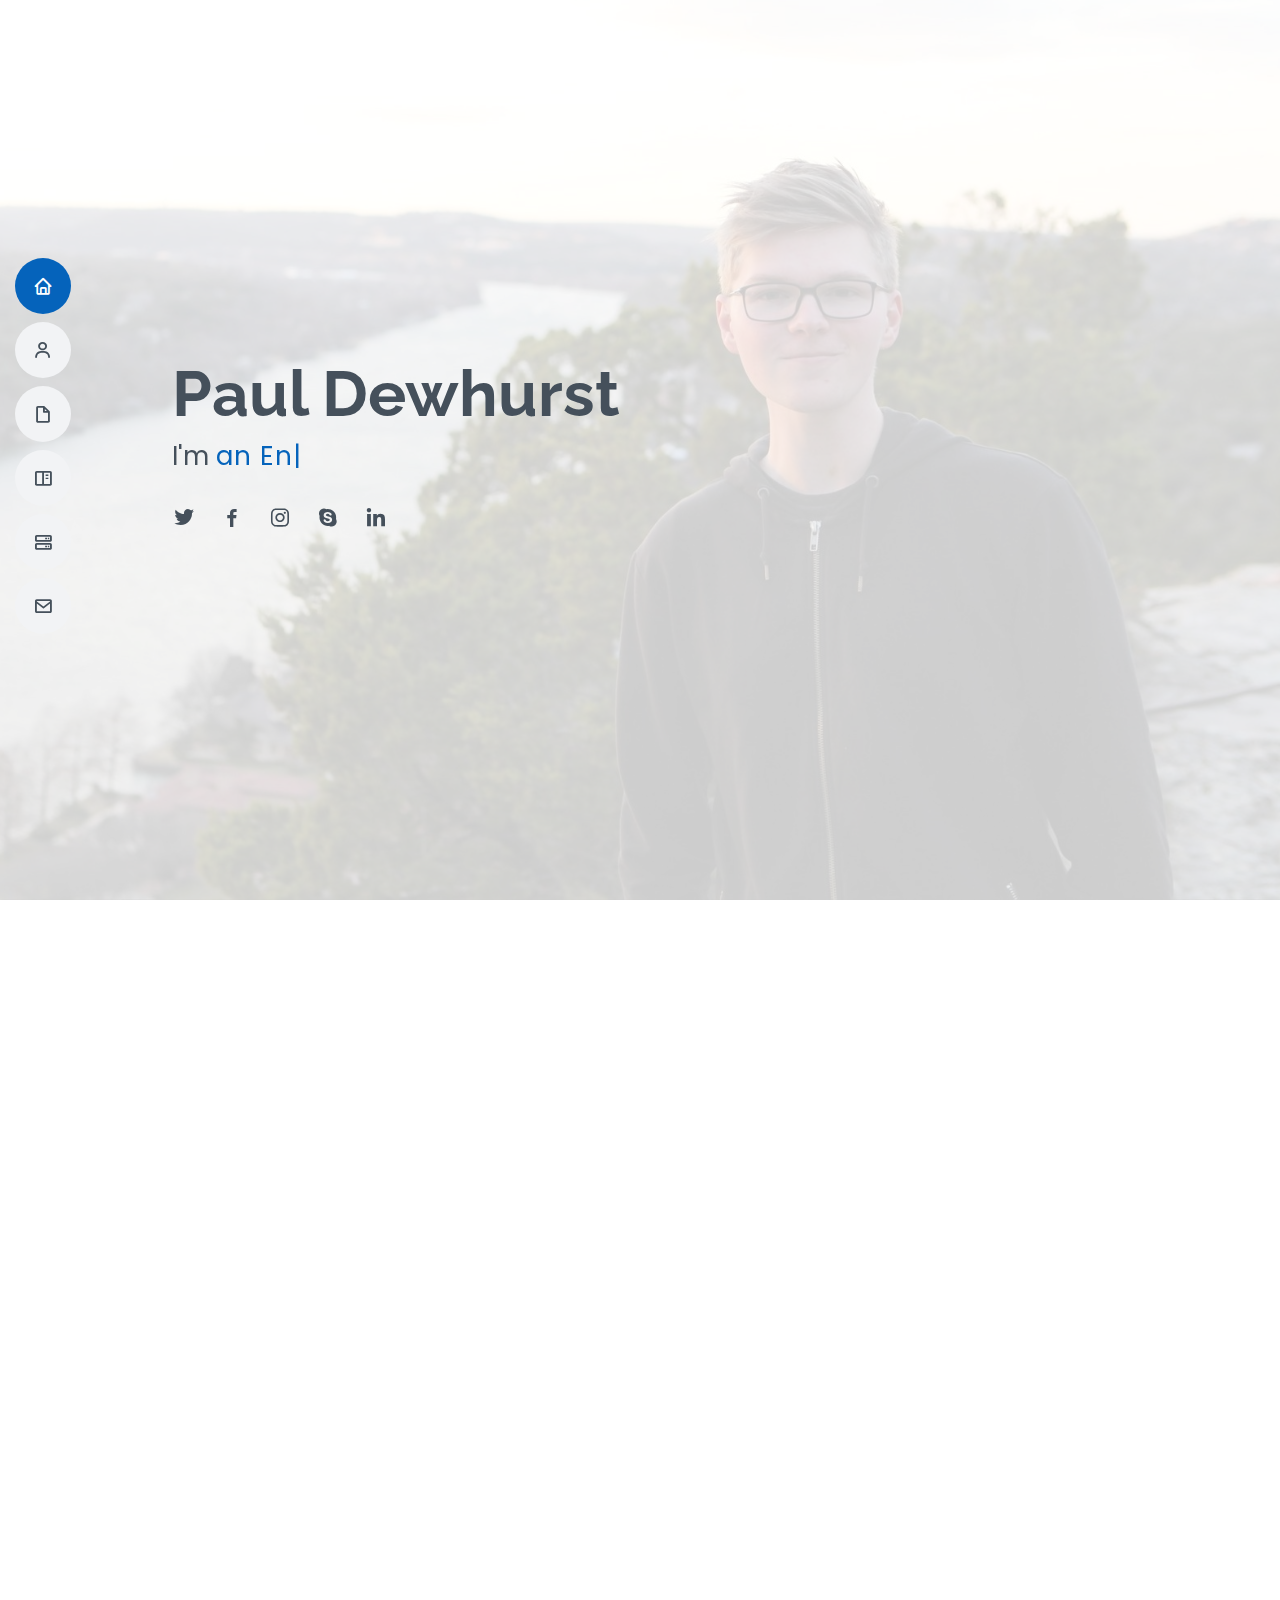
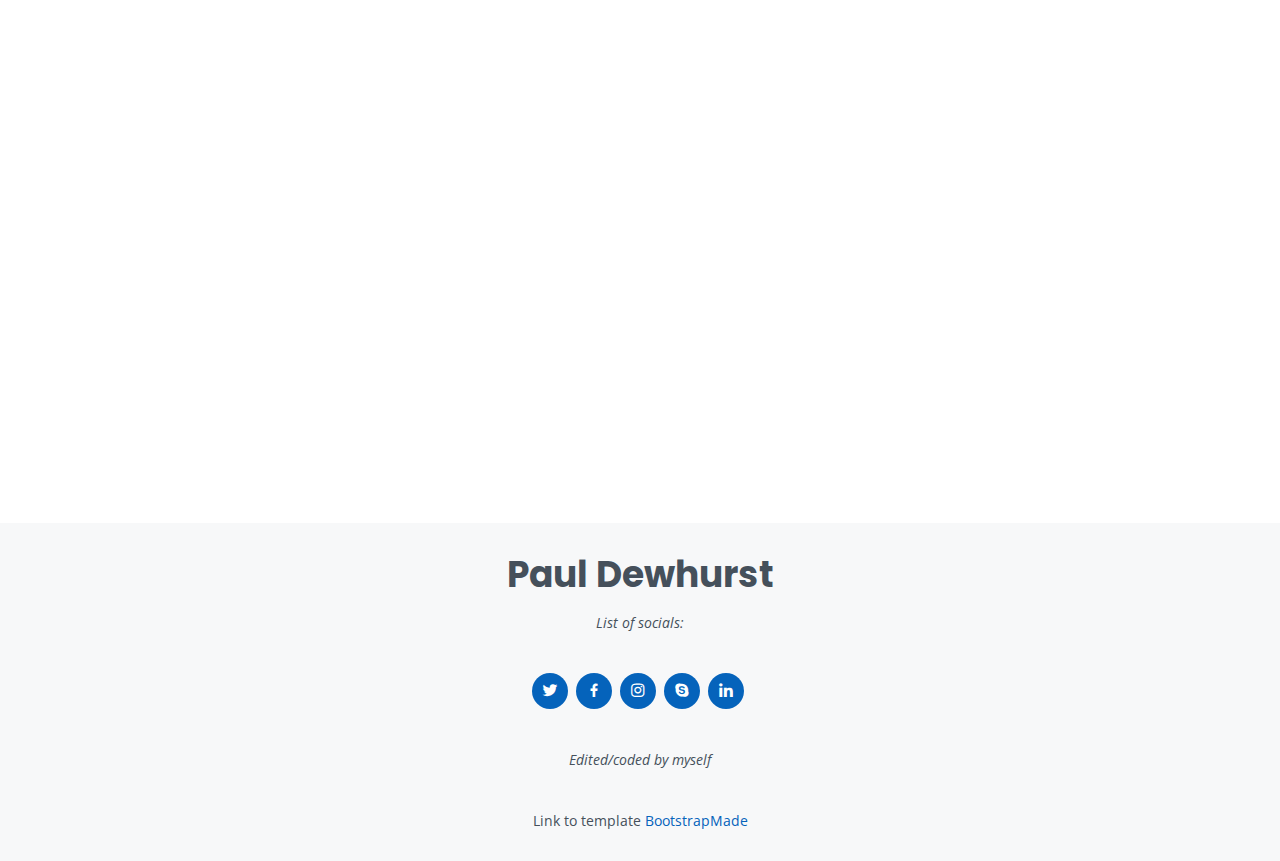
==== index.html @ 1520cfb7 "additional changes (risky)" ====
<!DOCTYPE html>
<html lang="en">

<head>
  <meta charset="utf-8">
  <meta content="width=device-width, initial-scale=1.0" name="viewport">

  <title>Paul Dewhurst Portfolio</title>
  <meta content="" name="description">
  <meta content="" name="keywords">

  <!-- Favicons -->
  <link href="assets/img/favicon.png" rel="icon">
  <link href="assets/img/apple-touch-icon.png" rel="apple-touch-icon">

  <!-- Google Fonts -->
  <link href="https://fonts.googleapis.com/css?family=Open+Sans:300,300i,400,400i,600,600i,700,700i|Raleway:300,300i,400,400i,500,500i,600,600i,700,700i|Poppins:300,300i,400,400i,500,500i,600,600i,700,700i" rel="stylesheet">

  <!-- Vendor CSS Files -->
  <link href="assets/vendor/aos/aos.css" rel="stylesheet">
  <link href="assets/vendor/bootstrap/css/bootstrap.min.css" rel="stylesheet">
  <link href="assets/vendor/bootstrap-icons/bootstrap-icons.css" rel="stylesheet">
  <link href="assets/vendor/boxicons/css/boxicons.min.css" rel="stylesheet">
  <link href="assets/vendor/glightbox/css/glightbox.min.css" rel="stylesheet">
  <link href="assets/vendor/swiper/swiper-bundle.min.css" rel="stylesheet">

  <!-- Template Main CSS File -->
  <link href="assets/css/style.css" rel="stylesheet">

  <!-- =======================================================
  * Template Name: MyResume
  * Template URL: https://bootstrapmade.com/free-html-bootstrap-template-my-resume/
  ======================================================== -->
</head>

<body>

  <!-- ======= Mobile nav toggle button ======= -->
  <!-- <button type="button" class="mobile-nav-toggle d-xl-none"><i class="bi bi-list mobile-nav-toggle"></i></button> -->
  <i class="bi bi-list mobile-nav-toggle d-lg-none"></i>
  <!-- ======= Header ======= -->
  <header id="header" class="d-flex flex-column justify-content-center">

    <nav id="navbar" class="navbar nav-menu">
      <ul>
        <li><a href="#hero" class="nav-link scrollto active"><i class="bx bx-home"></i> <span>Home</span></a></li>
        <li><a href="#about" class="nav-link scrollto"><i class="bx bx-user"></i> <span>About</span></a></li>
        <li><a href="#resume" class="nav-link scrollto"><i class="bx bx-file-blank"></i> <span>Resume</span></a></li>
        <li><a href="#portfolio" class="nav-link scrollto"><i class="bx bx-book-content"></i> <span>Portfolio</span></a></li>
		<li><a href="#testimonials" class="nav-link scrollto"><i class="bx bx-server"></i> <span>Testimonials</span></a></li>
        <li><a href="#contact" class="nav-link scrollto"><i class="bx bx-envelope"></i> <span>Contact</span></a></li>
      </ul>
    </nav><!-- .nav-menu -->

  </header><!-- End Header -->

  <!-- ======= Hero Section ======= -->
  <section id="hero" class="d-flex flex-column justify-content-center">
    <div class="container" data-aos="zoom-in" data-aos-delay="100">
      <h1>Paul Dewhurst</h1>
      <p>I'm <span class="typed" data-typed-items="an Engineer, a Programmer, a Robotics Nerd"></span></p>
      <div class="social-links">
        <a href="#" class="twitter"><i class="bx bxl-twitter"></i></a>
        <a href="#" class="facebook"><i class="bx bxl-facebook"></i></a>
        <a href="#" class="instagram"><i class="bx bxl-instagram"></i></a>
        <a href="#" class="google-plus"><i class="bx bxl-skype"></i></a>
        <a href="https:www.linkedin.com/in/paul-dewhurst-473262224" class="linkedin"><i class="bx bxl-linkedin"></i></a>
      </div>
    </div>
  </section><!-- End Hero -->

  <main id="main">

    <!-- ======= About Section ======= -->
    <section id="about" class="about">
      <div class="container" data-aos="fade-up">

        <div class="section-title">
          <h2>About</h2>
          <p>Currently in my final year of my MEng at The University of Edinburgh. Nominated for studies abroad at The University of Texas and experience gained working in the naval defence industry. Additional projects also done in my spare time. </p>
        </div>

        <div class="row">
          <div class="col-lg-4">
            <img src="assets/img/profile-img.jpg" class="img-fluid" alt="">
          </div>
          <div class="col-lg-8 pt-4 pt-lg-0 content">
            <h3>Mechancial Engineer &amp; Programmer</h3>
            <p class="fst-italic">
              I am continuously looking for new challenges and projects to gain greater expereince in areas of interest.
            </p>
            <div class="row">
              <div class="col-lg-6">
                <ul>
                  <li><i class="bi bi-chevron-right"></i> <strong>Degree:</strong> <span>MEng</span></li>
                  <li><i class="bi bi-chevron-right"></i> <strong>Website:</strong> <span>https://grixsep.github.io/#</span></li>
                  <li><i class="bi bi-chevron-right"></i> <strong>City:</strong> <span>Edinburgh, UK</span></li>
                </ul>
              </div>
              <div class="col-lg-6">
                <ul>
				  <li><i class="bi bi-chevron-right"></i> <strong>Age:</strong> <span>21</span></li>
                  <li><i class="bi bi-chevron-right"></i> <strong>Email:</strong> <span>pdewhurst0@gmail.com</span></li>
                  <li><i class="bi bi-chevron-right"></i> <strong>Research Interests:</strong> <span>Robotics, Machine Learing and Mechanical Design</span></li>
                </ul>
              </div>
            </div>
            <p>
              Eager to learn new skills and develop professionally. 
			  
			  I have a keen interest in robotics and looking to implement projects utilsing machine learning. 
            </p>
          </div>
        </div>

      </div>
    </section><!-- End About Section -->

    <!-- ======= Facts Section ======= -->
    <section id="facts" class="facts">
      <div class="container" data-aos="fade-up">

        <div class="section-title">
          <h2>Facts</h2>
          <p>In my spare time I enjoy doing projects to enhance my skills.</p>
        </div>

        <div class="row">

          <div class="col-lg-3 col-md-6">
            <div class="count-box">
              <i class="bi bi-emoji-smile"></i>
              <span data-purecounter-start="0" data-purecounter-end="2" data-purecounter-duration="1" class="purecounter"></span>
              <p>Completed Projects</p>
            </div>
          </div>

          <div class="col-lg-3 col-md-6 mt-5 mt-md-0">
            <div class="count-box">
              <i class="bi bi-journal-richtext"></i>
              <span data-purecounter-start="0" data-purecounter-end="2" data-purecounter-duration="1" class="purecounter"></span>
              <p>Current Projects</p>
            </div>
          </div>

          <div class="col-lg-3 col-md-6 mt-5 mt-lg-0">
            <div class="count-box">
              <i class="bi bi-headset"></i>
              <span data-purecounter-start="0" data-purecounter-end="100" data-purecounter-duration="1" class="purecounter"></span>
              <p>Connections (+)</p>
            </div>
          </div>

          <div class="col-lg-3 col-md-6 mt-5 mt-lg-0">
            <div class="count-box">
              <i class="bi bi-award"></i>
              <span data-purecounter-start="0" data-purecounter-end="6" data-purecounter-duration="1" class="purecounter"></span>
              <p>Awards</p>
            </div>
          </div>

        </div>

      </div>
    </section><!-- End Facts Section -->

    <!-- ======= Skills Section ======= -->
    <section id="skills" class="skills section-bg">
      <div class="container" data-aos="fade-up">

        <div class="section-title">
          <h2>Skills</h2>
          <p>I am keen to develop my skills further through both my projects and new work experience. Below lists my most used skills:</p>
        </div>

        <div class="row skills-content">

          <div class="col-lg-6">

            <div class="progress">
              <span class="skill">Python <i class="val">100</i></span>
              <div class="progress-bar-wrap">
                <div class="progress-bar" role="progressbar" aria-valuenow="100" aria-valuemin="0" aria-valuemax="100"></div>
              </div>
            </div>

            <div class="progress">
              <span class="skill">Research <i class="val">90</i></span>
              <div class="progress-bar-wrap">
                <div class="progress-bar" role="progressbar" aria-valuenow="90" aria-valuemin="0" aria-valuemax="100"></div>
              </div>
            </div>

            <div class="progress">
              <span class="skill">MatLab <i class="val">90</i></span>
              <div class="progress-bar-wrap">
                <div class="progress-bar" role="progressbar" aria-valuenow="90" aria-valuemin="0" aria-valuemax="100"></div>
              </div>
            </div>

          </div>

          <div class="col-lg-6">

            <div class="progress">
              <span class="skill">CAD <i class="val">100</i></span>
              <div class="progress-bar-wrap">
                <div class="progress-bar" role="progressbar" aria-valuenow="100" aria-valuemin="0" aria-valuemax="100"></div>
              </div>
            </div>

            <div class="progress">
              <span class="skill">Excel <i class="val">80</i></span>
              <div class="progress-bar-wrap">
                <div class="progress-bar" role="progressbar" aria-valuenow="80" aria-valuemin="0" aria-valuemax="100"></div>
              </div>
            </div>

            <div class="progress">
              <span class="skill">Problem Solving <i class="val">100</i></span>
              <div class="progress-bar-wrap">
                <div class="progress-bar" role="progressbar" aria-valuenow="100" aria-valuemin="0" aria-valuemax="100"></div>
              </div>
            </div>

          </div>

        </div>

      </div>
    </section><!-- End Skills Section -->

    <!-- ======= Resume Section ======= -->
    <section id="resume" class="resume">
      <div class="container" data-aos="fade-up">

        <div class="section-title">
          <h2>Resume</h2>
          <p>Magnam dolores commodi suscipit. Necessitatibus eius consequatur ex aliquid fuga eum quidem. Sit sint consectetur velit. Quisquam quos quisquam cupiditate. Et nemo qui impedit suscipit alias ea. Quia fugiat sit in iste officiis commodi quidem hic quas.</p>
        </div>

        <div class="row">
          <div class="col-lg-6">
            <h3 class="resume-title">Summary</h3>
            <div class="resume-item pb-0">
              <h4>Paul Dewhurst</h4>
              <p><em>Innovative and eager to learn engineering student with expereince gained in the Naval Defense industry.</em></p>
              <ul>
                <li>Edinburgh, UK</li>
                <li>pdewhurst0@gmail.com</li>
              </ul>
            </div>

            <h3 class="resume-title">Education</h3>
            <div class="resume-item">
              <h4>Master's of Mechanical Engineering</h4>
              <h5>2019 - 2024</h5>
              <p><em>The University of Edinburgh, UK</em></p>
              <p>An integrated Masters consisting of classes in fluid dynamics and PDEs to ensure a large quantity of mathmatics.</p>
            </div>
			<div class="resume-item">
              <h4>Bachelor's of Mechanical Engineering Courses</h4>
              <h5>2021 - 2022</h5>
              <p><em>The University of Texas at Austin, US</em></p>
              <p>Nominated for an international exchange year and given the Turing Grant</p>
            </div>
          </div>
          <div class="col-lg-6">
            <h3 class="resume-title">Professional Experience</h3>
            <div class="resume-item">
              <h4>Developing Engineer at MacTaggart Scott</h4>
              <h5>2023 (7 months)</h5>
              <p><em>Loanhead, Scotland, UK </em></p>
              <ul>
                <li>Designed Test Information Sheets (TIS) to perform N&amp;V Analysis</li>
                <li>Designing a scanner to perform Non-Destructive Testing (NDT)</li>
                <li>Lead meetings to discuss design decisions with external companies</li>
                <li>Offered an additional months paid work (orginallly 6 months)</li>
              </ul>
            </div>
          </div>
        </div>

      </div>
    </section><!-- End Resume Section -->

    <!-- ======= Portfolio Section ======= -->
    <section id="portfolio" class="portfolio section-bg">
      <div class="container" data-aos="fade-up">

        <div class="section-title">
          <h2>Portfolio</h2>
          <p>This is to show off images of my different projects for example building my 3D printer. NOT UPDATED FROM TEMPLATE YET.</p>
        </div>

        <div class="row">
          <div class="col-lg-12 d-flex justify-content-center" data-aos="fade-up" data-aos-delay="100">
            <ul id="portfolio-flters">
              <li data-filter="*" class="filter-active">All</li>
              <li data-filter=".filter-app">App</li>
              <li data-filter=".filter-card">Card</li>
              <li data-filter=".filter-web">Web</li>
            </ul>
          </div>
        </div>

        <div class="row portfolio-container" data-aos="fade-up" data-aos-delay="200">

          <div class="col-lg-4 col-md-6 portfolio-item filter-app">
            <div class="portfolio-wrap">
              <img src="assets/img/portfolio/portfolio-1.jpg" class="img-fluid" alt="">
              <div class="portfolio-info">
                <h4>App 1</h4>
                <p>App</p>
                <div class="portfolio-links">
                  <a href="assets/img/portfolio/portfolio-1.jpg" data-gallery="portfolioGallery" class="portfolio-lightbox" title="App 1"><i class="bx bx-plus"></i></a>
                  <a href="portfolio-details.html" class="portfolio-details-lightbox" data-glightbox="type: external" title="Portfolio Details"><i class="bx bx-link"></i></a>
                </div>
              </div>
            </div>
          </div>

          <div class="col-lg-4 col-md-6 portfolio-item filter-web">
            <div class="portfolio-wrap">
              <img src="assets/img/portfolio/portfolio-2.jpg" class="img-fluid" alt="">
              <div class="portfolio-info">
                <h4>Web 3</h4>
                <p>Web</p>
                <div class="portfolio-links">
                  <a href="assets/img/portfolio/portfolio-2.jpg" data-gallery="portfolioGallery" class="portfolio-lightbox" title="Web 3"><i class="bx bx-plus"></i></a>
                  <a href="portfolio-details.html" class="portfolio-details-lightbox" data-glightbox="type: external" title="Portfolio Details"><i class="bx bx-link"></i></a>
                </div>
              </div>
            </div>
          </div>

          <div class="col-lg-4 col-md-6 portfolio-item filter-app">
            <div class="portfolio-wrap">
              <img src="assets/img/portfolio/portfolio-3.jpg" class="img-fluid" alt="">
              <div class="portfolio-info">
                <h4>App 2</h4>
                <p>App</p>
                <div class="portfolio-links">
                  <a href="assets/img/portfolio/portfolio-3.jpg" data-gallery="portfolioGallery" class="portfolio-lightbox" title="App 2"><i class="bx bx-plus"></i></a>
                  <a href="portfolio-details.html" class="portfolio-details-lightbox" data-glightbox="type: external" title="Portfolio Details"><i class="bx bx-link"></i></a>
                </div>
              </div>
            </div>
          </div>

          <div class="col-lg-4 col-md-6 portfolio-item filter-card">
            <div class="portfolio-wrap">
              <img src="assets/img/portfolio/portfolio-4.jpg" class="img-fluid" alt="">
              <div class="portfolio-info">
                <h4>Card 2</h4>
                <p>Card</p>
                <div class="portfolio-links">
                  <a href="assets/img/portfolio/portfolio-4.jpg" data-gallery="portfolioGallery" class="portfolio-lightbox" title="Card 2"><i class="bx bx-plus"></i></a>
                  <a href="portfolio-details.html" class="portfolio-details-lightbox" data-glightbox="type: external" title="Portfolio Details"><i class="bx bx-link"></i></a>
                </div>
              </div>
            </div>
          </div>

          <div class="col-lg-4 col-md-6 portfolio-item filter-web">
            <div class="portfolio-wrap">
              <img src="assets/img/portfolio/portfolio-5.jpg" class="img-fluid" alt="">
              <div class="portfolio-info">
                <h4>Web 2</h4>
                <p>Web</p>
                <div class="portfolio-links">
                  <a href="assets/img/portfolio/portfolio-5.jpg" data-gallery="portfolioGallery" class="portfolio-lightbox" title="Web 2"><i class="bx bx-plus"></i></a>
                  <a href="portfolio-details.html" class="portfolio-details-lightbox" data-glightbox="type: external" title="Portfolio Details"><i class="bx bx-link"></i></a>
                </div>
              </div>
            </div>
          </div>

          <div class="col-lg-4 col-md-6 portfolio-item filter-app">
            <div class="portfolio-wrap">
              <img src="assets/img/portfolio/portfolio-6.jpg" class="img-fluid" alt="">
              <div class="portfolio-info">
                <h4>App 3</h4>
                <p>App</p>
                <div class="portfolio-links">
                  <a href="assets/img/portfolio/portfolio-6.jpg" data-gallery="portfolioGallery" class="portfolio-lightbox" title="App 3"><i class="bx bx-plus"></i></a>
                  <a href="portfolio-details.html" class="portfolio-details-lightbox" data-glightbox="type: external" title="Portfolio Details"><i class="bx bx-link"></i></a>
                </div>
              </div>
            </div>
          </div>

          <div class="col-lg-4 col-md-6 portfolio-item filter-card">
            <div class="portfolio-wrap">
              <img src="assets/img/portfolio/portfolio-7.jpg" class="img-fluid" alt="">
              <div class="portfolio-info">
                <h4>Card 1</h4>
                <p>Card</p>
                <div class="portfolio-links">
                  <a href="assets/img/portfolio/portfolio-7.jpg" data-gallery="portfolioGallery" class="portfolio-lightbox" title="Card 1"><i class="bx bx-plus"></i></a>
                  <a href="portfolio-details.html" class="portfolio-details-lightbox" data-glightbox="type: external" title="Portfolio Details"><i class="bx bx-link"></i></a>
                </div>
              </div>
            </div>
          </div>

          <div class="col-lg-4 col-md-6 portfolio-item filter-card">
            <div class="portfolio-wrap">
              <img src="assets/img/portfolio/portfolio-8.jpg" class="img-fluid" alt="">
              <div class="portfolio-info">
                <h4>Card 3</h4>
                <p>Card</p>
                <div class="portfolio-links">
                  <a href="assets/img/portfolio/portfolio-8.jpg" data-gallery="portfolioGallery" class="portfolio-lightbox" title="Card 3"><i class="bx bx-plus"></i></a>
                  <a href="portfolio-details.html" class="portfolio-details-lightbox" data-glightbox="type: external" title="Portfolio Details"><i class="bx bx-link"></i></a>
                </div>
              </div>
            </div>
          </div>

          <div class="col-lg-4 col-md-6 portfolio-item filter-web">
            <div class="portfolio-wrap">
              <img src="assets/img/portfolio/portfolio-9.jpg" class="img-fluid" alt="">
              <div class="portfolio-info">
                <h4>Web 3</h4>
                <p>Web</p>
                <div class="portfolio-links">
                  <a href="assets/img/portfolio/portfolio-9.jpg" data-gallery="portfolioGallery" class="portfolio-lightbox" title="Web 3"><i class="bx bx-plus"></i></a>
                  <a href="portfolio-details.html" class="portfolio-details-lightbox" data-glightbox="type: external" title="Portfolio Details"><i class="bx bx-link"></i></a>
                </div>
              </div>
            </div>
          </div>

        </div>

      </div>
    </section><!-- End Portfolio Section -->

    

    <!-- ======= Testimonials Section ======= -->
    <section id="testimonials" class="testimonials section-bg">
      <div class="container" data-aos="fade-up">

<!-- delete this
        <div class="section-title">
          <h2>Testimonials</h2>
        </div>

        <div class="testimonials-slider swiper" data-aos="fade-up" data-aos-delay="100">
          <div class="swiper-wrapper">

            <div class="swiper-slide">
              <div class="testimonial-item">
                <img src="assets/img/testimonials/testimonials-1.jpg" class="testimonial-img" alt="">
                <h3>Saul Goodman</h3>
                <h4>Ceo &amp; Founder</h4>
                <p>
                  <i class="bx bxs-quote-alt-left quote-icon-left"></i>
                  Proin iaculis purus consequat sem cure digni ssim donec porttitora entum suscipit rhoncus. Accusantium quam, ultricies eget id, aliquam eget nibh et. Maecen aliquam, risus at semper.
                  <i class="bx bxs-quote-alt-right quote-icon-right"></i>
                </p>
              </div>
            </div><!-- End testimonial item -->
<!-- delete this
            <div class="swiper-slide">
              <div class="testimonial-item">
                <img src="assets/img/testimonials/testimonials-2.jpg" class="testimonial-img" alt="">
                <h3>Sara Wilsson</h3>
                <h4>Designer</h4>
                <p>
                  <i class="bx bxs-quote-alt-left quote-icon-left"></i>
                  Export tempor illum tamen malis malis eram quae irure esse labore quem cillum quid cillum eram malis quorum velit fore eram velit sunt aliqua noster fugiat irure amet legam anim culpa.
                  <i class="bx bxs-quote-alt-right quote-icon-right"></i>
                </p>
              </div>
            </div><!-- End testimonial item -->
<!-- delete this
            <div class="swiper-slide">
              <div class="testimonial-item">
                <img src="assets/img/testimonials/testimonials-3.jpg" class="testimonial-img" alt="">
                <h3>Jena Karlis</h3>
                <h4>Store Owner</h4>
                <p>
                  <i class="bx bxs-quote-alt-left quote-icon-left"></i>
                  Enim nisi quem export duis labore cillum quae magna enim sint quorum nulla quem veniam duis minim tempor labore quem eram duis noster aute amet eram fore quis sint minim.
                  <i class="bx bxs-quote-alt-right quote-icon-right"></i>
                </p>
              </div>
            </div><!-- End testimonial item -->
<!-- delete this
            <div class="swiper-slide">
              <div class="testimonial-item">
                <img src="assets/img/testimonials/testimonials-4.jpg" class="testimonial-img" alt="">
                <h3>Matt Brandon</h3>
                <h4>Freelancer</h4>
                <p>
                  <i class="bx bxs-quote-alt-left quote-icon-left"></i>
                  Fugiat enim eram quae cillum dolore dolor amet nulla culpa multos export minim fugiat minim velit minim dolor enim duis veniam ipsum anim magna sunt elit fore quem dolore labore illum veniam.
                  <i class="bx bxs-quote-alt-right quote-icon-right"></i>
                </p>
              </div>
            </div><!-- End testimonial item -->
<!-- delete this
            <div class="swiper-slide">
              <div class="testimonial-item">
                <img src="assets/img/testimonials/testimonials-5.jpg" class="testimonial-img" alt="">
                <h3>John Larson</h3>
                <h4>Entrepreneur</h4>
                <p>
                  <i class="bx bxs-quote-alt-left quote-icon-left"></i>
                  Quis quorum aliqua sint quem legam fore sunt eram irure aliqua veniam tempor noster veniam enim culpa labore duis sunt culpa nulla illum cillum fugiat legam esse veniam culpa fore nisi cillum quid.
                  <i class="bx bxs-quote-alt-right quote-icon-right"></i>
                </p>
              </div>
            </div><!-- End testimonial item -->

          </div>
          <div class="swiper-pagination"></div>
        </div>

      </div>
    </section><!-- End Testimonials Section -->
	
	</main>
		<!-- new section end added by me-->
	
	<!-- contact-container added by me-->
<div id="contact-container">
    <!-- ======= Contact Section ======= -->
    <section id="contact" class="contact">
      <div class="container" data-aos="fade-up">

        <div class="section-title">
          <h2>Contact</h2>
        </div>
		
		<div class="info">
			<div class="email">
                <i class="bi bi-envelope"></i>
                <h4>Email:</h4>
                <p>pdewhurst0@gmail.com</p>
				<p>
				</p>
            </div>
			  <div>
				<p>
				</p>
              </div>
            <div class="address">
                <i class="bi bi-geo-alt"></i>
                <h4>Location:</h4>
                <p>Edinburgh, UK</p>
            </div>
		</div>
		
<!--
        <div class="row mt-1">

          <div class="col-lg-4">
            <div class="info">
              <div class="address">
                <i class="bi bi-geo-alt"></i>
                <h4>Location:</h4>
                <p>Edinburgh, UK</p>
              </div>

              <div class="email">
                <i class="bi bi-envelope"></i>
                <h4>Email:</h4>
                <p>pdewhurst0@gmail.com</p>
              </div>
            </div>

          </div>

          <div class="col-lg-8 mt-5 mt-lg-0">

            <form action="forms/contact.php" method="post" role="form" class="php-email-form">
              <div class="row">
                <div class="col-md-6 form-group">
                  <input type="text" name="name" class="form-control" id="name" placeholder="Your Name" required>
                </div>
                <div class="col-md-6 form-group mt-3 mt-md-0">
                  <input type="email" class="form-control" name="email" id="email" placeholder="Your Email" required>
                </div>
              </div>
              <div class="form-group mt-3">
                <input type="text" class="form-control" name="subject" id="subject" placeholder="Subject" required>
              </div>
              <div class="form-group mt-3">
                <textarea class="form-control" name="message" rows="5" placeholder="Message" required></textarea>
              </div>
              <div class="my-3">
                <div class="loading">Loading</div>
                <div class="error-message"></div>
                <div class="sent-message">Your message has been sent. Thank you!</div>
              </div>
              <div class="text-center"><button type="submit">Send Message</button></div>
            </form>

          </div>

        </div>
-->
      </div>
	  
    </section><!-- End Contact Section -->
</div>

<!-- Orginal section end
  </main><!-- End #main -->

  <!-- ======= Footer ======= -->
  <footer id="footer">
    <div class="container">
      <h3>Paul Dewhurst</h3>
      <p>List of socials:</p>
      <div class="social-links">
        <a href="#" class="twitter"><i class="bx bxl-twitter"></i></a>
        <a href="#" class="facebook"><i class="bx bxl-facebook"></i></a>
        <a href="#" class="instagram"><i class="bx bxl-instagram"></i></a>
        <a href="#" class="google-plus"><i class="bx bxl-skype"></i></a>
        <a href="https:www.linkedin.com/in/paul-dewhurst-473262224" class="linkedin"><i class="bx bxl-linkedin"></i></a>
      </div>
        <!-- All the links in the footer should remain intact. -->
        <!-- You can delete the links only if you purchased the pro version. -->
        <!-- Licensing information: [license-url] -->
        <!-- Purchase the pro version with working PHP/AJAX contact form: https://bootstrapmade.com/free-html-bootstrap-template-my-resume/ -->
		<p>Edited/coded by myself</p>
        Link to template <a href="https://bootstrapmade.com/">BootstrapMade</a>
      </div>
    </div>
  </footer><!-- End Footer -->

  <div id="preloader"></div>
  <a href="#" class="back-to-top d-flex align-items-center justify-content-center"><i class="bi bi-arrow-up-short"></i></a>

  <!-- Vendor JS Files -->
  <script src="assets/vendor/purecounter/purecounter_vanilla.js"></script>
  <script src="assets/vendor/aos/aos.js"></script>
  <script src="assets/vendor/bootstrap/js/bootstrap.bundle.min.js"></script>
  <script src="assets/vendor/glightbox/js/glightbox.min.js"></script>
  <script src="assets/vendor/isotope-layout/isotope.pkgd.min.js"></script>
  <script src="assets/vendor/swiper/swiper-bundle.min.js"></script>
  <script src="assets/vendor/typed.js/typed.umd.js"></script>
  <script src="assets/vendor/waypoints/noframework.waypoints.js"></script>
  <script src="assets/vendor/php-email-form/validate.js"></script>

  <!-- Template Main JS File -->
  <script src="assets/js/main.js"></script>

</body>

</html>
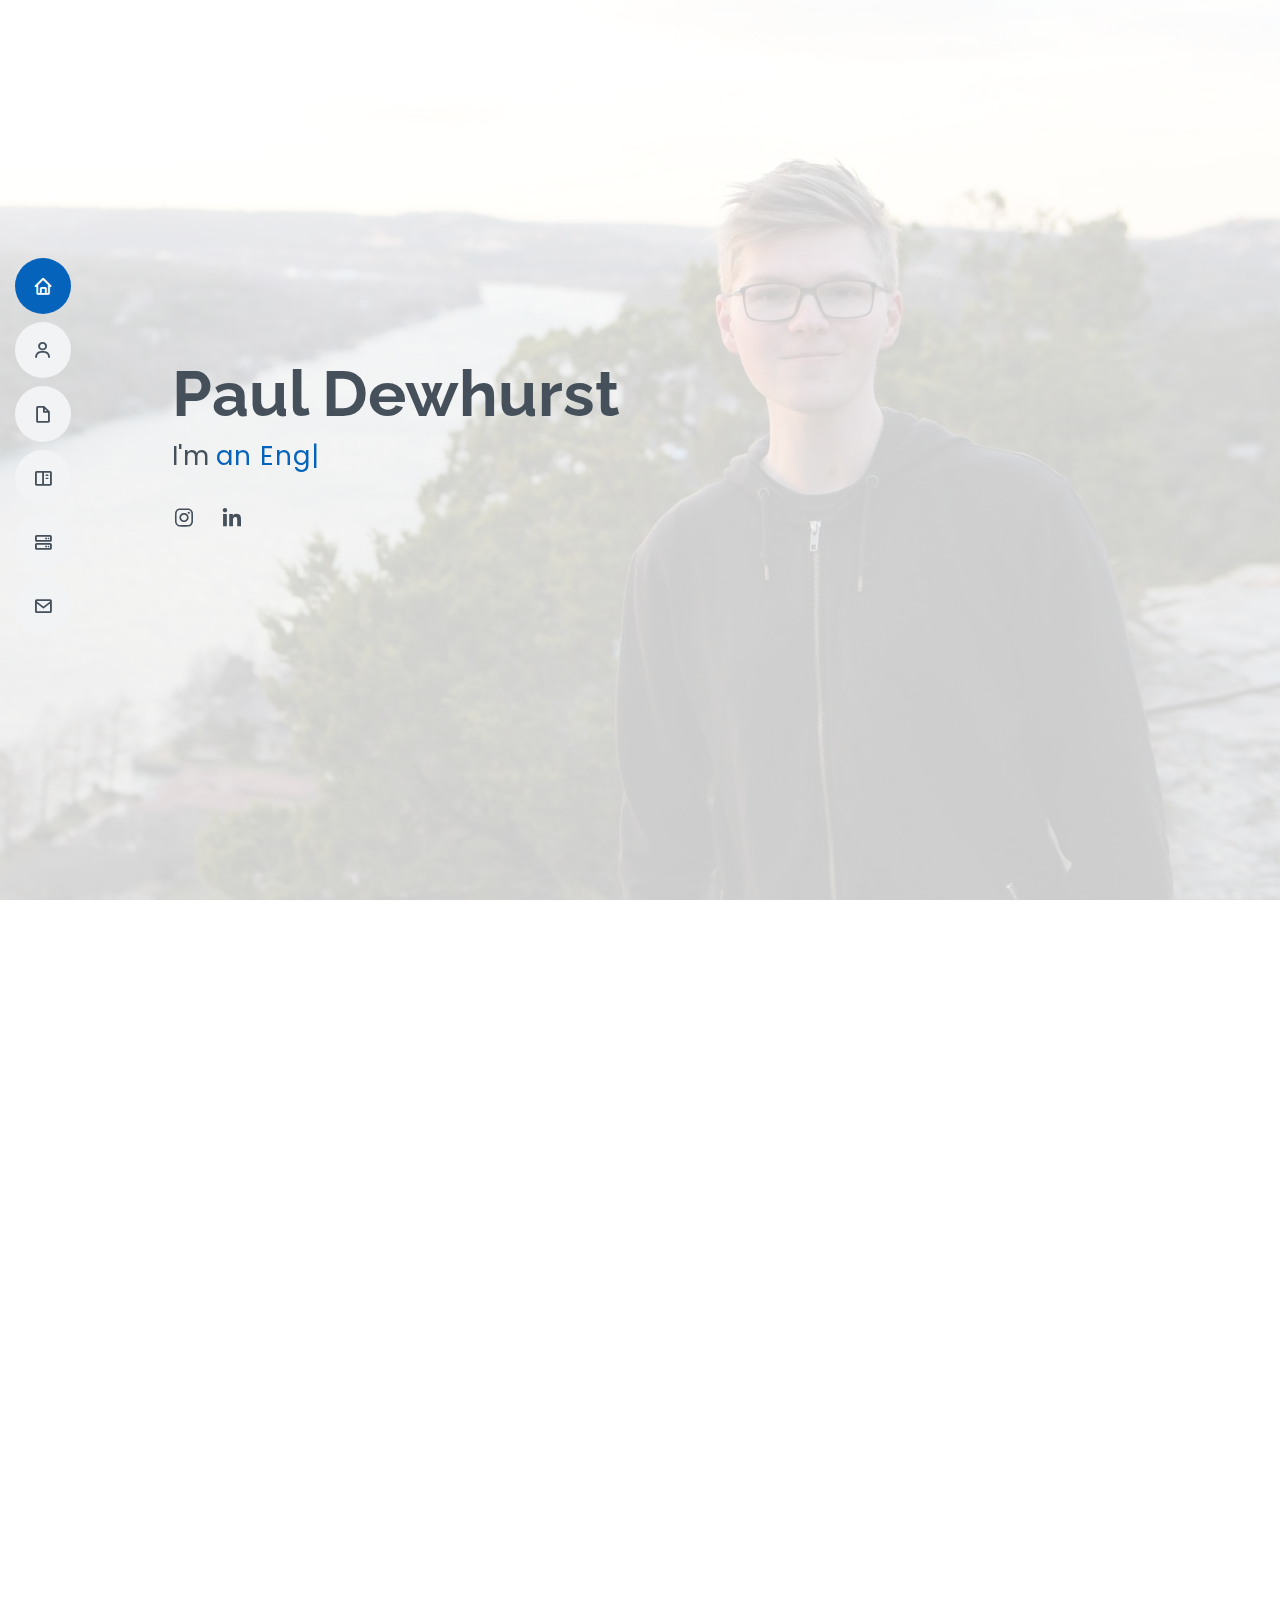
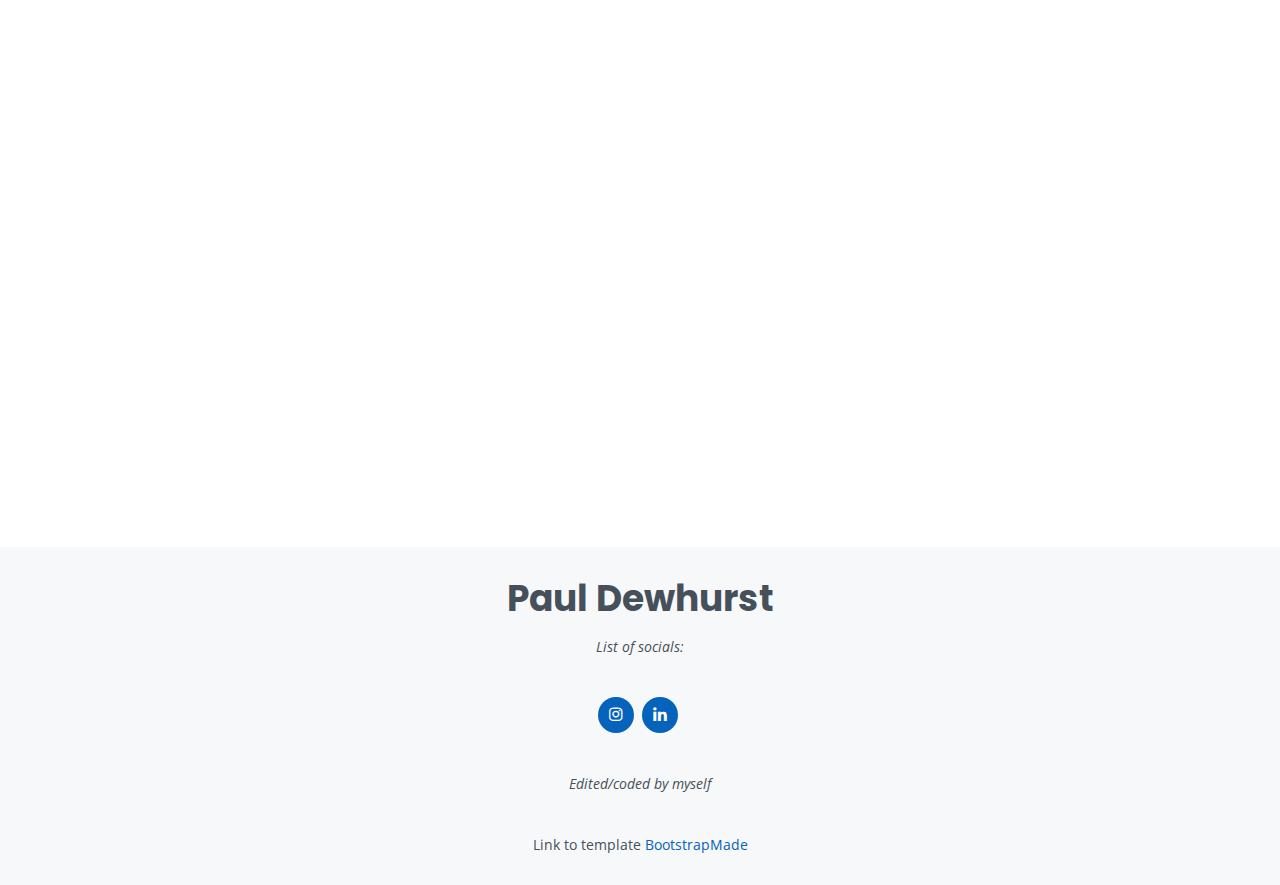
==== commit 9755cd4a: "updates to links" ====
--- a/index.html
+++ b/index.html
@@ -60,11 +60,12 @@
       <h1>Paul Dewhurst</h1>
       <p>I'm <span class="typed" data-typed-items="an Engineer, a Programmer, a Robotics Nerd"></span></p>
       <div class="social-links">
-        <a href="#" class="twitter"><i class="bx bxl-twitter"></i></a>
+        <!--<a href="#" class="twitter"><i class="bx bxl-twitter"></i></a>
         <a href="#" class="facebook"><i class="bx bxl-facebook"></i></a>
-        <a href="#" class="instagram"><i class="bx bxl-instagram"></i></a>
         <a href="#" class="google-plus"><i class="bx bxl-skype"></i></a>
-        <a href="https:www.linkedin.com/in/paul-dewhurst-473262224" class="linkedin"><i class="bx bxl-linkedin"></i></a>
+		-->
+		<a href="#" class="instagram"><i class="bx bxl-instagram"></i></a>
+        <a href="https://www.linkedin.com/in/paul-dewhurst-473262224" class="linkedin"><i class="bx bxl-linkedin"></i></a>
       </div>
     </div>
   </section><!-- End Hero -->
@@ -236,7 +237,7 @@
 
         <div class="section-title">
           <h2>Resume</h2>
-          <p>Magnam dolores commodi suscipit. Necessitatibus eius consequatur ex aliquid fuga eum quidem. Sit sint consectetur velit. Quisquam quos quisquam cupiditate. Et nemo qui impedit suscipit alias ea. Quia fugiat sit in iste officiis commodi quidem hic quas.</p>
+          <p>I have a keen interest in design and machine learning, with a dedication to expanding my knowledge and skills in these areas. I have an analytical mind, hands-on experience with various engineering projects, and a proven track record of problem-solving. I'm eager to apply these skills to challenging roles where I can make a significant impact and continue my professional development.</p>
         </div>
 
         <div class="row">
@@ -537,21 +538,22 @@
         </div>
 		
 		<div class="info">
-			<div class="email">
+			<div class="email"><center>
                 <i class="bi bi-envelope"></i>
                 <h4>Email:</h4>
                 <p>pdewhurst0@gmail.com</p>
 				<p>
-				</p>
-            </div>
-			  <div>
+				</p></center>
+            </div>
+			<div>
 				<p>
 				</p>
-              </div>
-            <div class="address">
+            </div>
+            <div class="address"><center>
                 <i class="bi bi-geo-alt"></i>
                 <h4>Location:</h4>
                 <p>Edinburgh, UK</p>
+				</center>
             </div>
 		</div>
 		
@@ -618,11 +620,12 @@
       <h3>Paul Dewhurst</h3>
       <p>List of socials:</p>
       <div class="social-links">
-        <a href="#" class="twitter"><i class="bx bxl-twitter"></i></a>
+        <!--<a href="#" class="twitter"><i class="bx bxl-twitter"></i></a>
         <a href="#" class="facebook"><i class="bx bxl-facebook"></i></a>
-        <a href="#" class="instagram"><i class="bx bxl-instagram"></i></a>
         <a href="#" class="google-plus"><i class="bx bxl-skype"></i></a>
-        <a href="https:www.linkedin.com/in/paul-dewhurst-473262224" class="linkedin"><i class="bx bxl-linkedin"></i></a>
+		-->
+		<a href="#" class="instagram"><i class="bx bxl-instagram"></i></a>
+        <a href="https://www.linkedin.com/in/paul-dewhurst-473262224" class="linkedin"><i class="bx bxl-linkedin"></i></a>
       </div>
         <!-- All the links in the footer should remain intact. -->
         <!-- You can delete the links only if you purchased the pro version. -->
--- a/assets/css/style.css
+++ b/assets/css/style.css
@@ -1010,6 +1010,12 @@
   }
 }
 
+#contact-container {
+  display: flex;
+  justify-content: center;
+  align-items: center;
+  width: 100%;
+
 /*--------------------------------------------------------------
 # Contact
 --------------------------------------------------------------*/
@@ -1147,6 +1153,7 @@
 .contact .php-email-form button[type=submit]:hover {
   background: #0678e3;
 }
+}
 
 @keyframes animate-loading {
   0% {
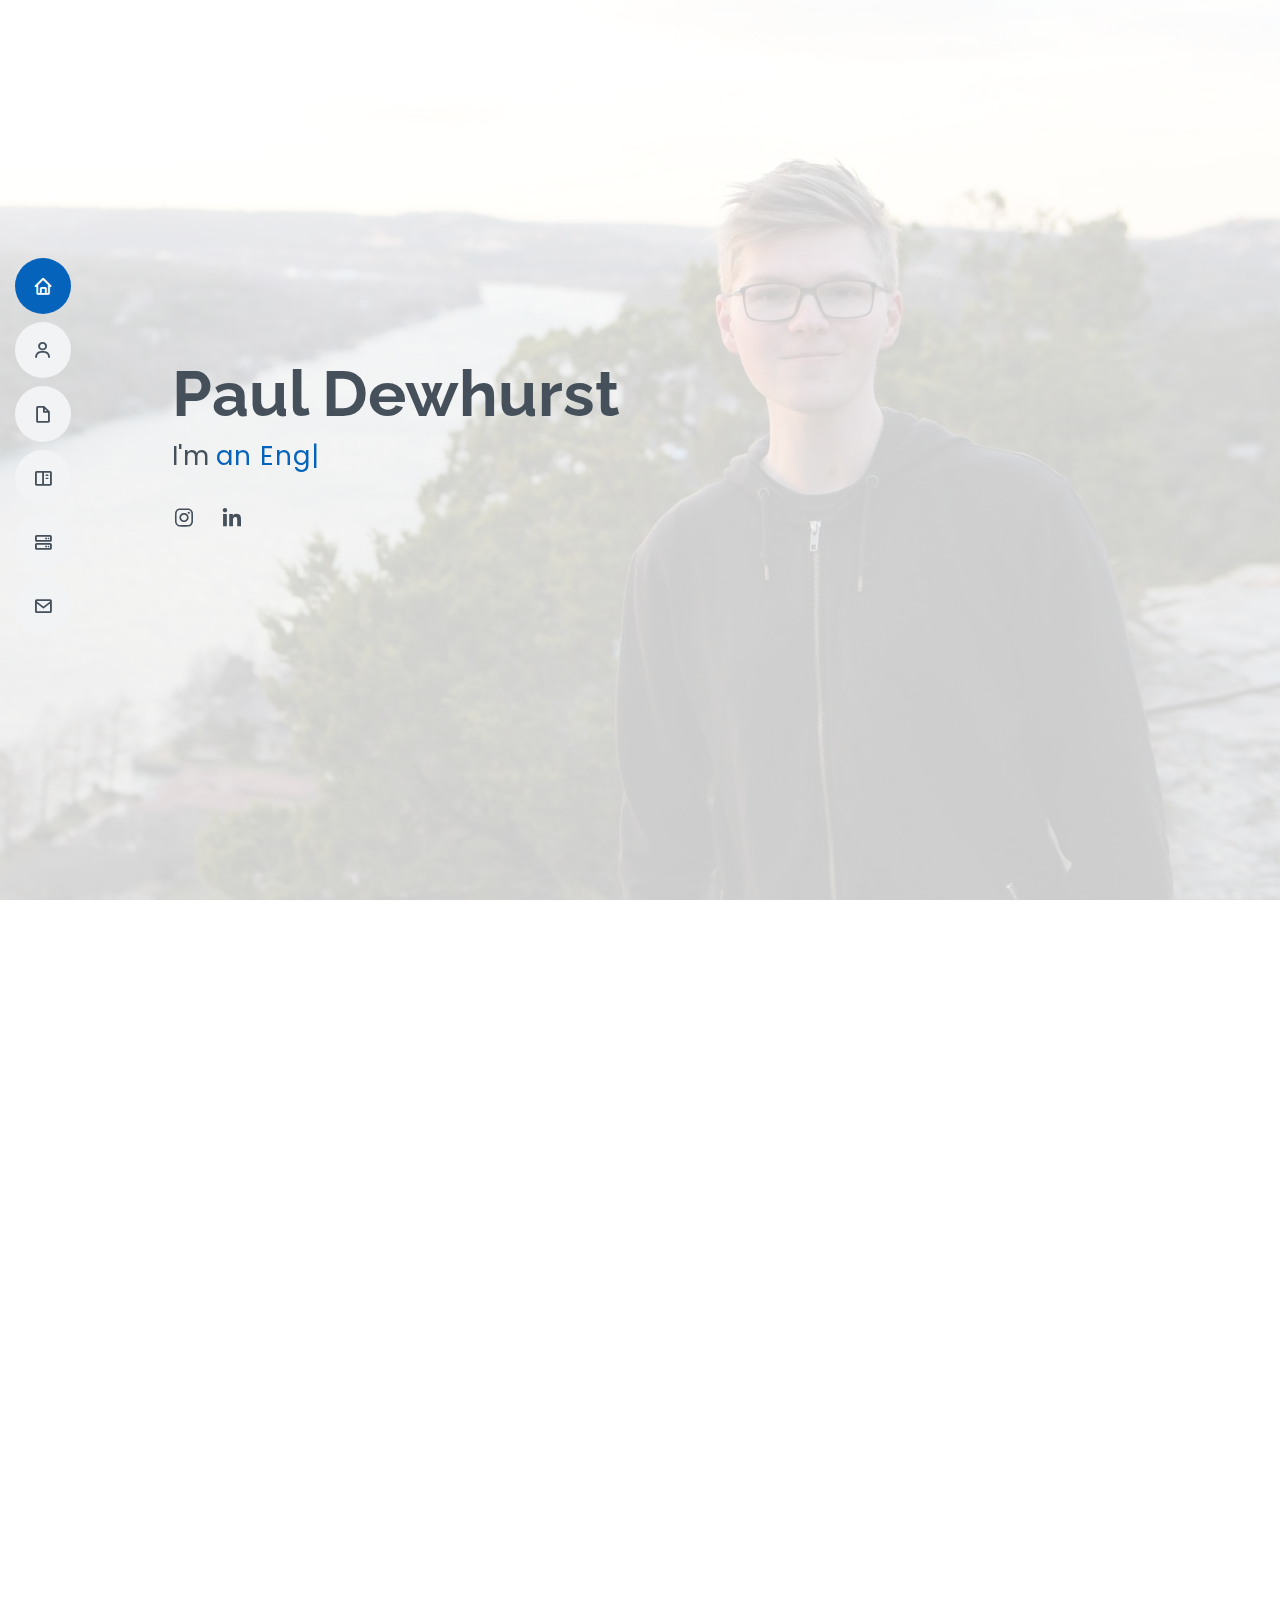
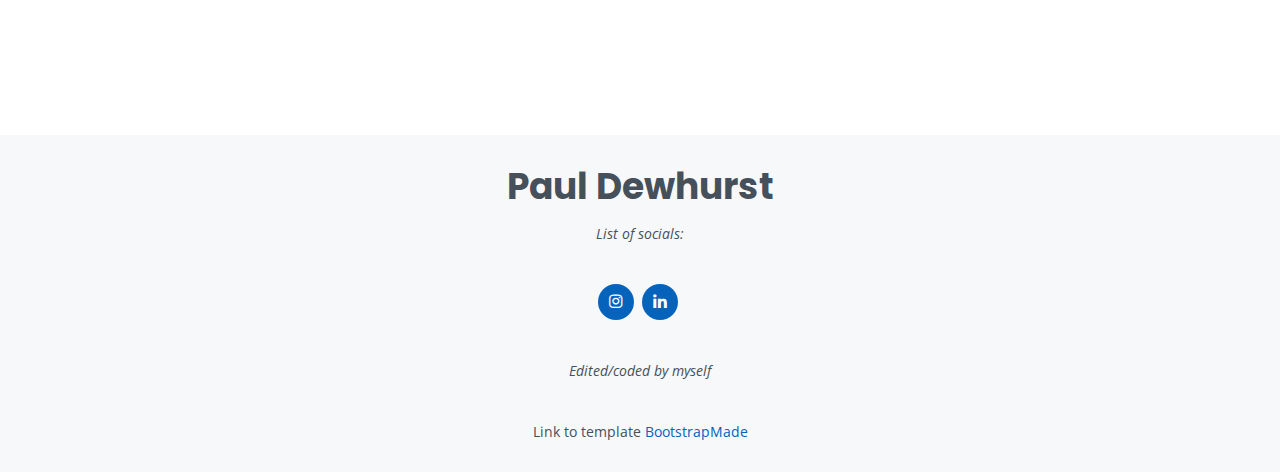
==== commit 7edac18a: "removed facts section" ====
--- a/index.html
+++ b/index.html
@@ -78,7 +78,7 @@
 
         <div class="section-title">
           <h2>About</h2>
-          <p>Currently in my final year of my MEng at The University of Edinburgh. Nominated for studies abroad at The University of Texas and experience gained working in the naval defence industry. Additional projects also done in my spare time. </p>
+          <p>Currently in the final year of my MEng at The University of Edinburgh. Nominated for studies abroad at The University of Texas and experience gained working in the naval defence industry. Additional projects also done in my spare time. </p>
         </div>
 
         <div class="row">
@@ -117,7 +117,7 @@
       </div>
     </section><!-- End About Section -->
 
-    <!-- ======= Facts Section ======= -->
+    <!-- ======= Facts Section ======= --
     <section id="facts" class="facts">
       <div class="container" data-aos="fade-up">
 
@@ -269,9 +269,9 @@
           <div class="col-lg-6">
             <h3 class="resume-title">Professional Experience</h3>
             <div class="resume-item">
-              <h4>Developing Engineer at MacTaggart Scott</h4>
+              <h4>MacTaggart Scott</h4>
               <h5>2023 (7 months)</h5>
-              <p><em>Loanhead, Scotland, UK </em></p>
+              <p><em>Developing Engineer</em></p>
               <ul>
                 <li>Designed Test Information Sheets (TIS) to perform N&amp;V Analysis</li>
                 <li>Designing a scanner to perform Non-Destructive Testing (NDT)</li>
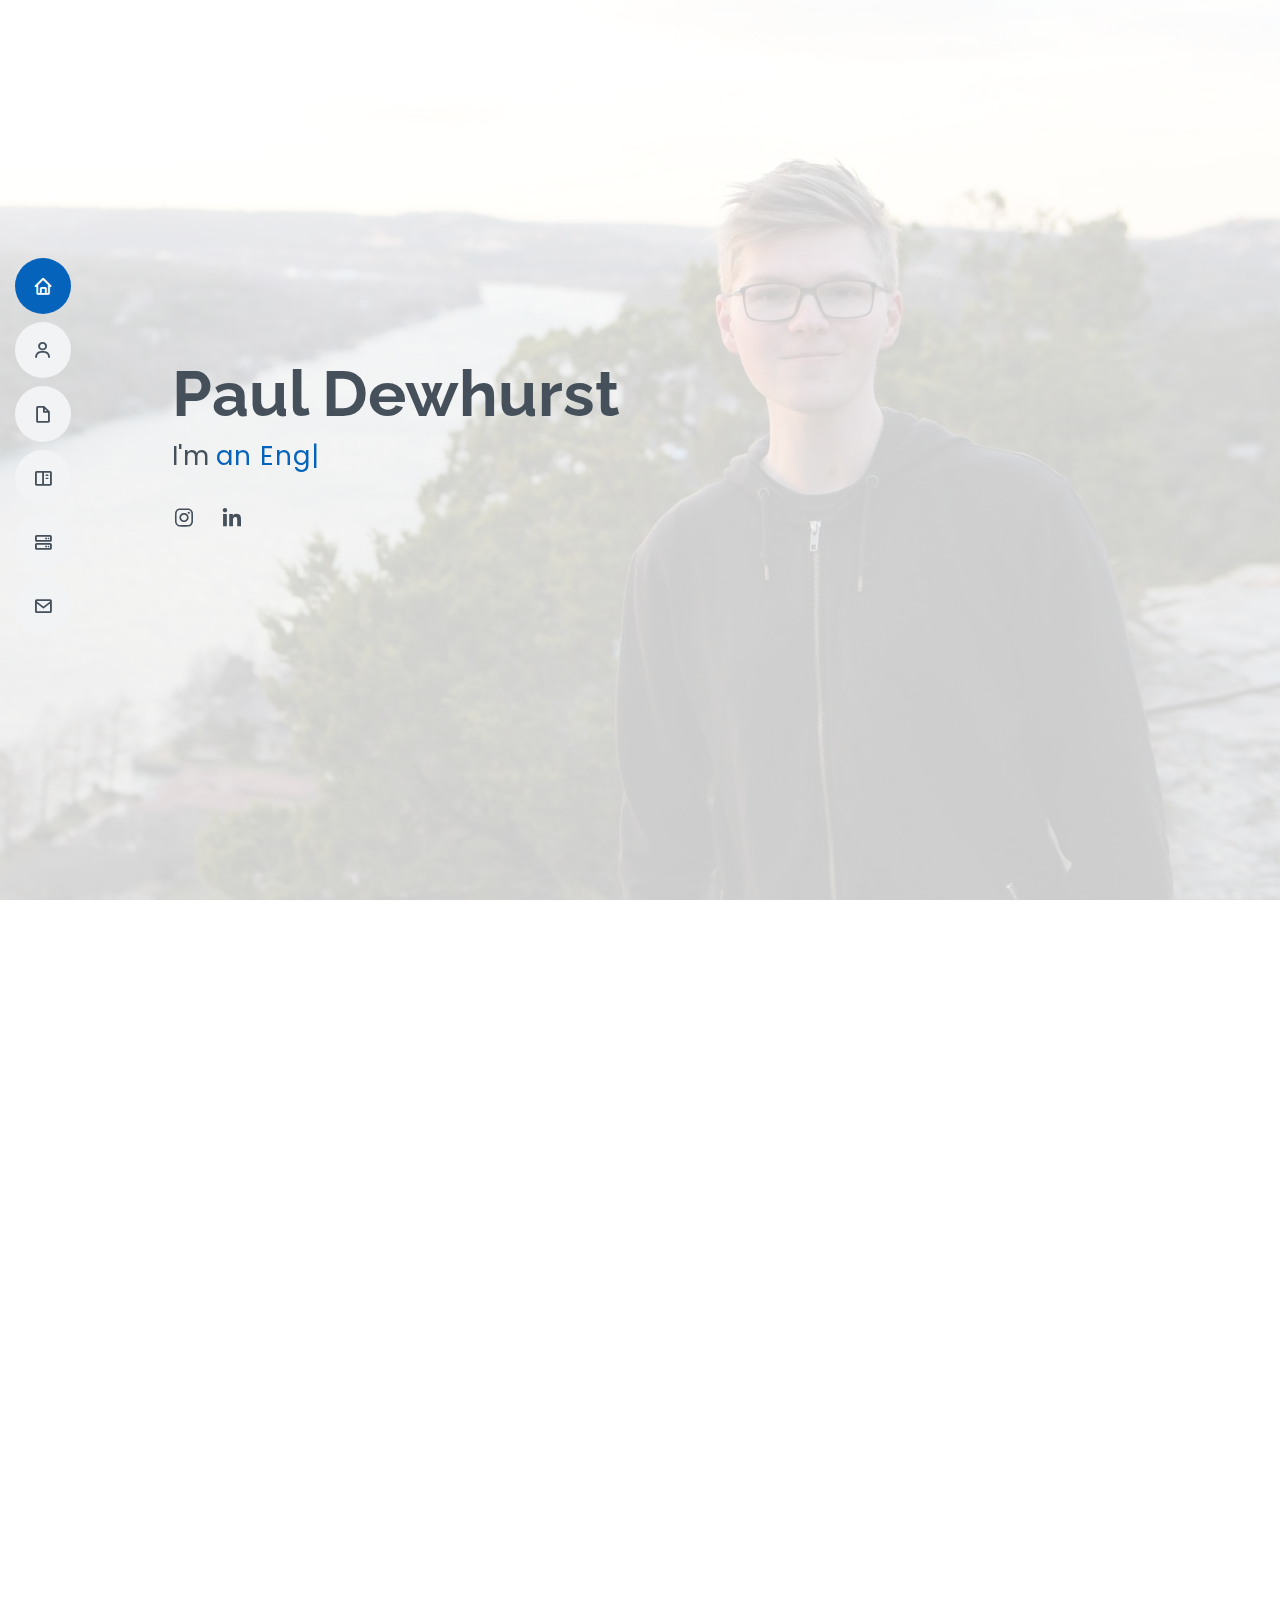
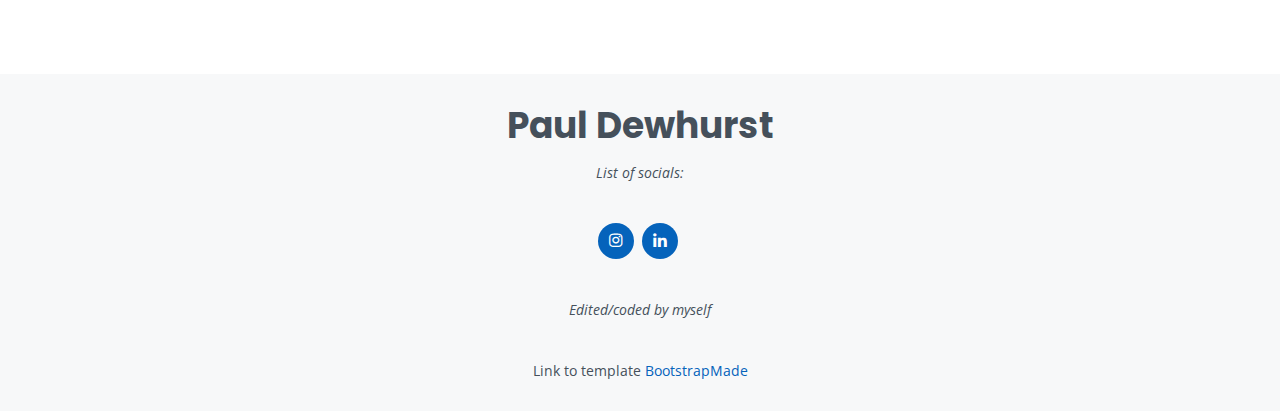
==== commit 213c9cb6: "fidget spinner upload" ====
--- a/index.html
+++ b/index.html
@@ -298,8 +298,8 @@
           <div class="col-lg-12 d-flex justify-content-center" data-aos="fade-up" data-aos-delay="100">
             <ul id="portfolio-flters">
               <li data-filter="*" class="filter-active">All</li>
-              <li data-filter=".filter-app">App</li>
-              <li data-filter=".filter-card">Card</li>
+              <li data-filter=".filter-app">Fidget Spinner</li>
+              <li data-filter=".filter-card">PC Build</li>
               <li data-filter=".filter-web">Web</li>
             </ul>
           </div>
@@ -311,8 +311,8 @@
             <div class="portfolio-wrap">
               <img src="assets/img/portfolio/portfolio-1.jpg" class="img-fluid" alt="">
               <div class="portfolio-info">
-                <h4>App 1</h4>
-                <p>App</p>
+                <h4>Fidget Spinner 1</h4>
+                <p>Fidget Spinner</p>
                 <div class="portfolio-links">
                   <a href="assets/img/portfolio/portfolio-1.jpg" data-gallery="portfolioGallery" class="portfolio-lightbox" title="App 1"><i class="bx bx-plus"></i></a>
                   <a href="portfolio-details.html" class="portfolio-details-lightbox" data-glightbox="type: external" title="Portfolio Details"><i class="bx bx-link"></i></a>
@@ -339,8 +339,8 @@
             <div class="portfolio-wrap">
               <img src="assets/img/portfolio/portfolio-3.jpg" class="img-fluid" alt="">
               <div class="portfolio-info">
-                <h4>App 2</h4>
-                <p>App</p>
+                <h4>Fidget Spinner 2</h4>
+                <p>Fidget Spinner</p>
                 <div class="portfolio-links">
                   <a href="assets/img/portfolio/portfolio-3.jpg" data-gallery="portfolioGallery" class="portfolio-lightbox" title="App 2"><i class="bx bx-plus"></i></a>
                   <a href="portfolio-details.html" class="portfolio-details-lightbox" data-glightbox="type: external" title="Portfolio Details"><i class="bx bx-link"></i></a>
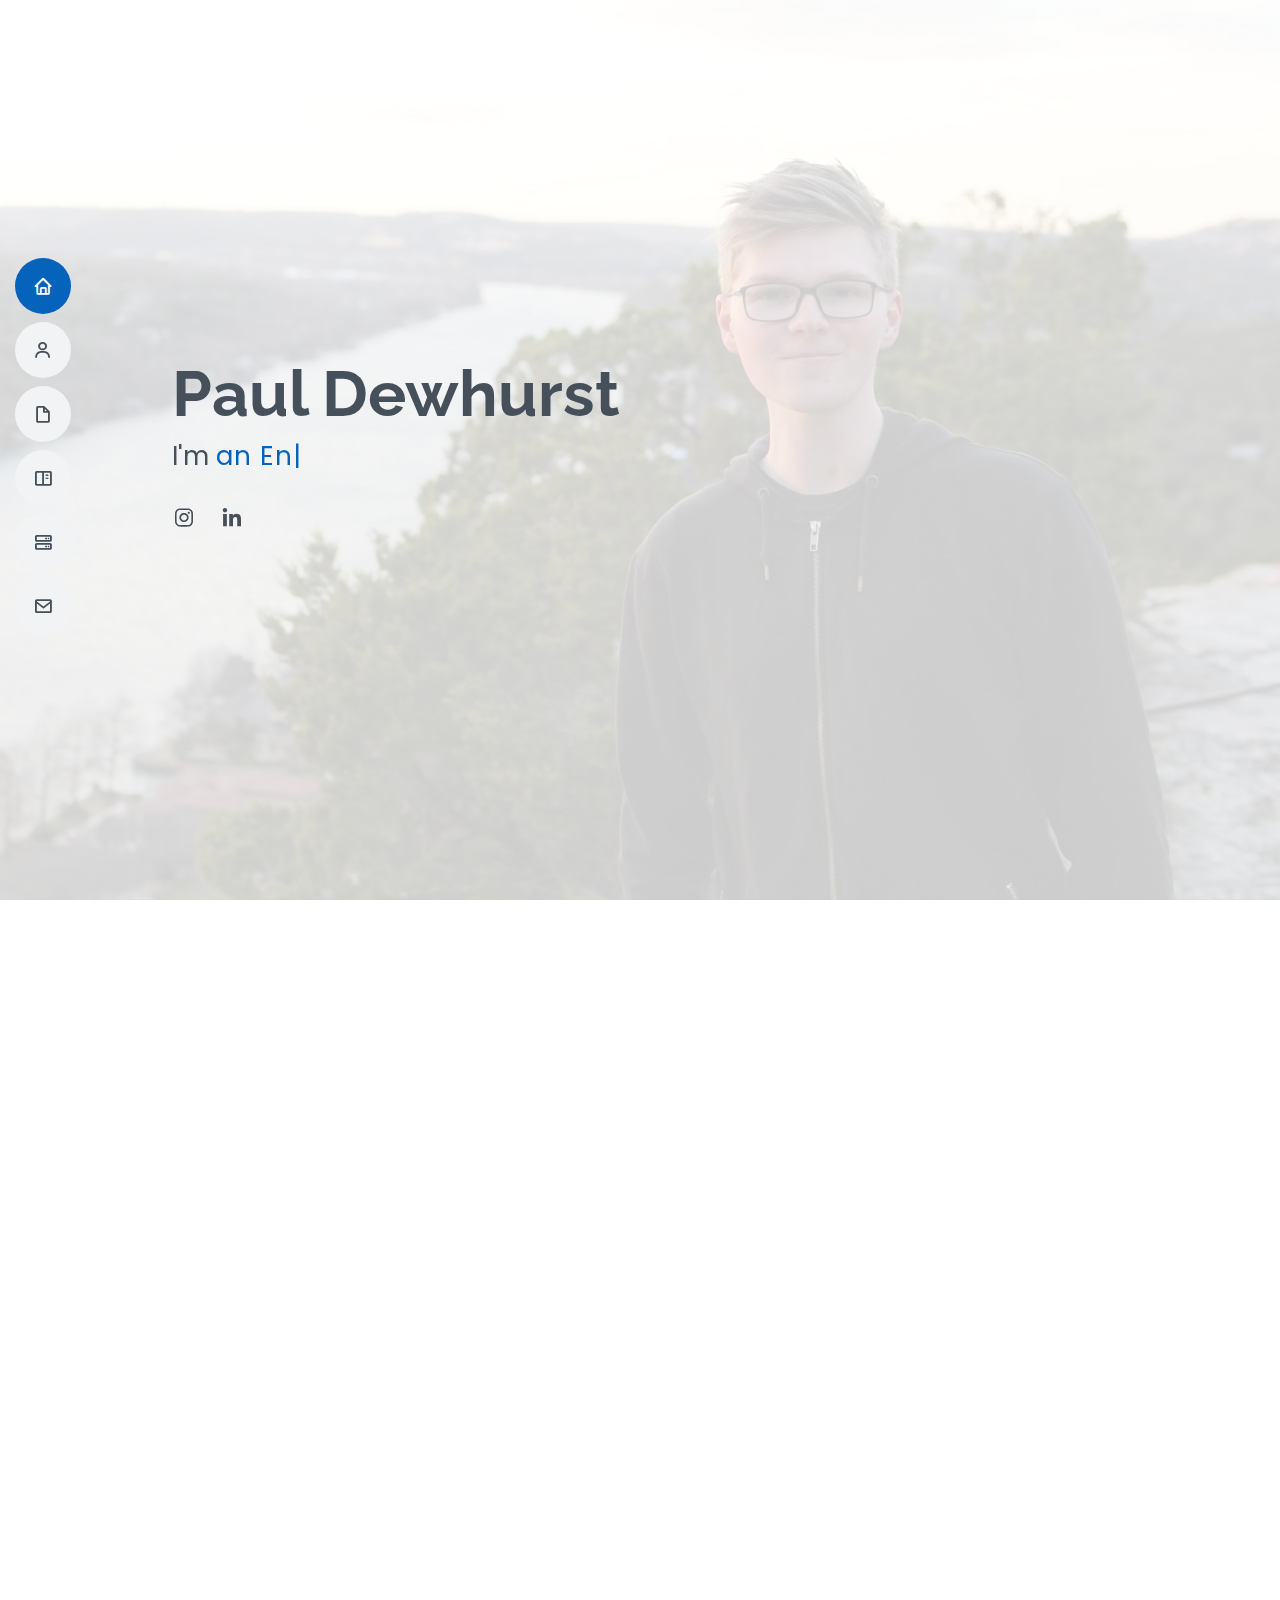
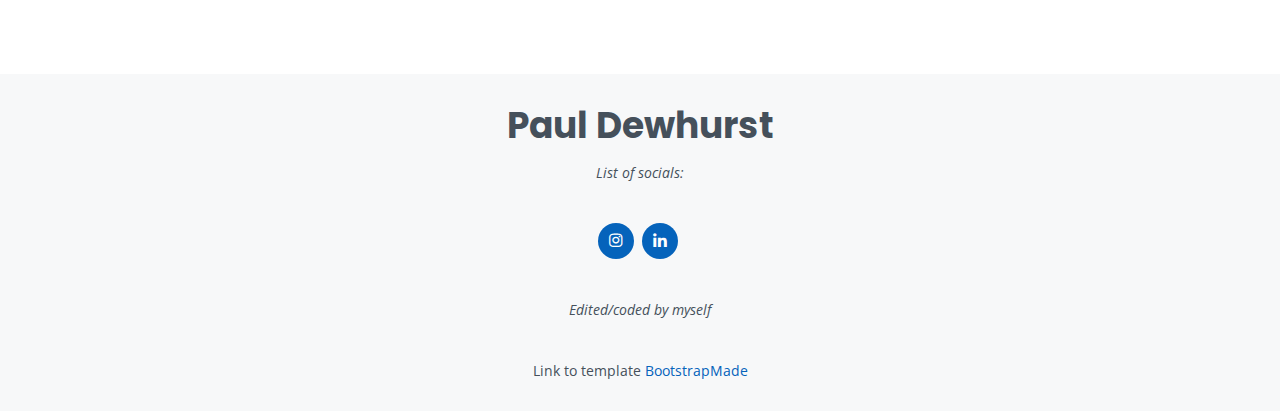
==== commit 6581e8c8: "FS descriptions" ====
--- a/index.html
+++ b/index.html
@@ -296,12 +296,13 @@
 
         <div class="row">
           <div class="col-lg-12 d-flex justify-content-center" data-aos="fade-up" data-aos-delay="100">
-            <ul id="portfolio-flters">
-              <li data-filter="*" class="filter-active">All</li>
-              <li data-filter=".filter-app">Fidget Spinner</li>
-              <li data-filter=".filter-card">PC Build</li>
-              <li data-filter=".filter-web">Web</li>
-            </ul>
+              <ul id="portfolio-flters">
+                  <li data-filter="*" class="filter-active">All</li>
+                  <li data-filter=".filter-app">FS</li>
+                  <li data-filter=".filter-card">PC Build</li>
+                  <li data-filter=".filter-web">Website</li>
+                  <li data-filter=".filter-web">MEng Project (upcoming)</li>
+              </ul>
           </div>
         </div>
 
@@ -311,10 +312,10 @@
             <div class="portfolio-wrap">
               <img src="assets/img/portfolio/portfolio-1.jpg" class="img-fluid" alt="">
               <div class="portfolio-info">
-                <h4>Fidget Spinner 1</h4>
-                <p>Fidget Spinner</p>
-                <div class="portfolio-links">
-                  <a href="assets/img/portfolio/portfolio-1.jpg" data-gallery="portfolioGallery" class="portfolio-lightbox" title="App 1"><i class="bx bx-plus"></i></a>
+                <h4>FS 1</h4>
+                <p>FS</p>
+                <div class="portfolio-links">
+                  <a href="assets/img/portfolio/portfolio-1.jpg" data-gallery="portfolioGallery" class="portfolio-lightbox" title="FS 1"><i class="bx bx-plus"></i></a>
                   <a href="portfolio-details.html" class="portfolio-details-lightbox" data-glightbox="type: external" title="Portfolio Details"><i class="bx bx-link"></i></a>
                 </div>
               </div>
@@ -329,7 +330,7 @@
                 <p>Web</p>
                 <div class="portfolio-links">
                   <a href="assets/img/portfolio/portfolio-2.jpg" data-gallery="portfolioGallery" class="portfolio-lightbox" title="Web 3"><i class="bx bx-plus"></i></a>
-                  <a href="portfolio-details.html" class="portfolio-details-lightbox" data-glightbox="type: external" title="Portfolio Details"><i class="bx bx-link"></i></a>
+                  <a href="portfolio-details3.html" class="portfolio-details-lightbox" data-glightbox="type: external" title="Portfolio Details"><i class="bx bx-link"></i></a>
                 </div>
               </div>
             </div>
@@ -339,10 +340,10 @@
             <div class="portfolio-wrap">
               <img src="assets/img/portfolio/portfolio-3.jpg" class="img-fluid" alt="">
               <div class="portfolio-info">
-                <h4>Fidget Spinner 2</h4>
-                <p>Fidget Spinner</p>
-                <div class="portfolio-links">
-                  <a href="assets/img/portfolio/portfolio-3.jpg" data-gallery="portfolioGallery" class="portfolio-lightbox" title="App 2"><i class="bx bx-plus"></i></a>
+                <h4>FS 2</h4>
+                <p>FS</p>
+                <div class="portfolio-links">
+                  <a href="assets/img/portfolio/portfolio-3.jpg" data-gallery="portfolioGallery" class="portfolio-lightbox" title="FS 2"><i class="bx bx-plus"></i></a>
                   <a href="portfolio-details.html" class="portfolio-details-lightbox" data-glightbox="type: external" title="Portfolio Details"><i class="bx bx-link"></i></a>
                 </div>
               </div>
@@ -357,7 +358,7 @@
                 <p>Card</p>
                 <div class="portfolio-links">
                   <a href="assets/img/portfolio/portfolio-4.jpg" data-gallery="portfolioGallery" class="portfolio-lightbox" title="Card 2"><i class="bx bx-plus"></i></a>
-                  <a href="portfolio-details.html" class="portfolio-details-lightbox" data-glightbox="type: external" title="Portfolio Details"><i class="bx bx-link"></i></a>
+                  <a href="portfolio-details2.html" class="portfolio-details-lightbox" data-glightbox="type: external" title="Portfolio Details"><i class="bx bx-link"></i></a>
                 </div>
               </div>
             </div>
@@ -371,7 +372,7 @@
                 <p>Web</p>
                 <div class="portfolio-links">
                   <a href="assets/img/portfolio/portfolio-5.jpg" data-gallery="portfolioGallery" class="portfolio-lightbox" title="Web 2"><i class="bx bx-plus"></i></a>
-                  <a href="portfolio-details.html" class="portfolio-details-lightbox" data-glightbox="type: external" title="Portfolio Details"><i class="bx bx-link"></i></a>
+                  <a href="portfolio-details3.html" class="portfolio-details-lightbox" data-glightbox="type: external" title="Portfolio Details"><i class="bx bx-link"></i></a>
                 </div>
               </div>
             </div>
@@ -381,10 +382,10 @@
             <div class="portfolio-wrap">
               <img src="assets/img/portfolio/portfolio-6.jpg" class="img-fluid" alt="">
               <div class="portfolio-info">
-                <h4>App 3</h4>
-                <p>App</p>
-                <div class="portfolio-links">
-                  <a href="assets/img/portfolio/portfolio-6.jpg" data-gallery="portfolioGallery" class="portfolio-lightbox" title="App 3"><i class="bx bx-plus"></i></a>
+                <h4>FS 3</h4>
+                <p>FS</p>
+                <div class="portfolio-links">
+                  <a href="assets/img/portfolio/portfolio-6.jpg" data-gallery="portfolioGallery" class="portfolio-lightbox" title="FS 3"><i class="bx bx-plus"></i></a>
                   <a href="portfolio-details.html" class="portfolio-details-lightbox" data-glightbox="type: external" title="Portfolio Details"><i class="bx bx-link"></i></a>
                 </div>
               </div>
@@ -399,7 +400,7 @@
                 <p>Card</p>
                 <div class="portfolio-links">
                   <a href="assets/img/portfolio/portfolio-7.jpg" data-gallery="portfolioGallery" class="portfolio-lightbox" title="Card 1"><i class="bx bx-plus"></i></a>
-                  <a href="portfolio-details.html" class="portfolio-details-lightbox" data-glightbox="type: external" title="Portfolio Details"><i class="bx bx-link"></i></a>
+                  <a href="portfolio-details2.html" class="portfolio-details-lightbox" data-glightbox="type: external" title="Portfolio Details"><i class="bx bx-link"></i></a>
                 </div>
               </div>
             </div>
@@ -413,7 +414,7 @@
                 <p>Card</p>
                 <div class="portfolio-links">
                   <a href="assets/img/portfolio/portfolio-8.jpg" data-gallery="portfolioGallery" class="portfolio-lightbox" title="Card 3"><i class="bx bx-plus"></i></a>
-                  <a href="portfolio-details.html" class="portfolio-details-lightbox" data-glightbox="type: external" title="Portfolio Details"><i class="bx bx-link"></i></a>
+                  <a href="portfolio-details2.html" class="portfolio-details-lightbox" data-glightbox="type: external" title="Portfolio Details"><i class="bx bx-link"></i></a>
                 </div>
               </div>
             </div>
@@ -427,7 +428,7 @@
                 <p>Web</p>
                 <div class="portfolio-links">
                   <a href="assets/img/portfolio/portfolio-9.jpg" data-gallery="portfolioGallery" class="portfolio-lightbox" title="Web 3"><i class="bx bx-plus"></i></a>
-                  <a href="portfolio-details.html" class="portfolio-details-lightbox" data-glightbox="type: external" title="Portfolio Details"><i class="bx bx-link"></i></a>
+                  <a href="portfolio-details3.html" class="portfolio-details-lightbox" data-glightbox="type: external" title="Portfolio Details"><i class="bx bx-link"></i></a>
                 </div>
               </div>
             </div>
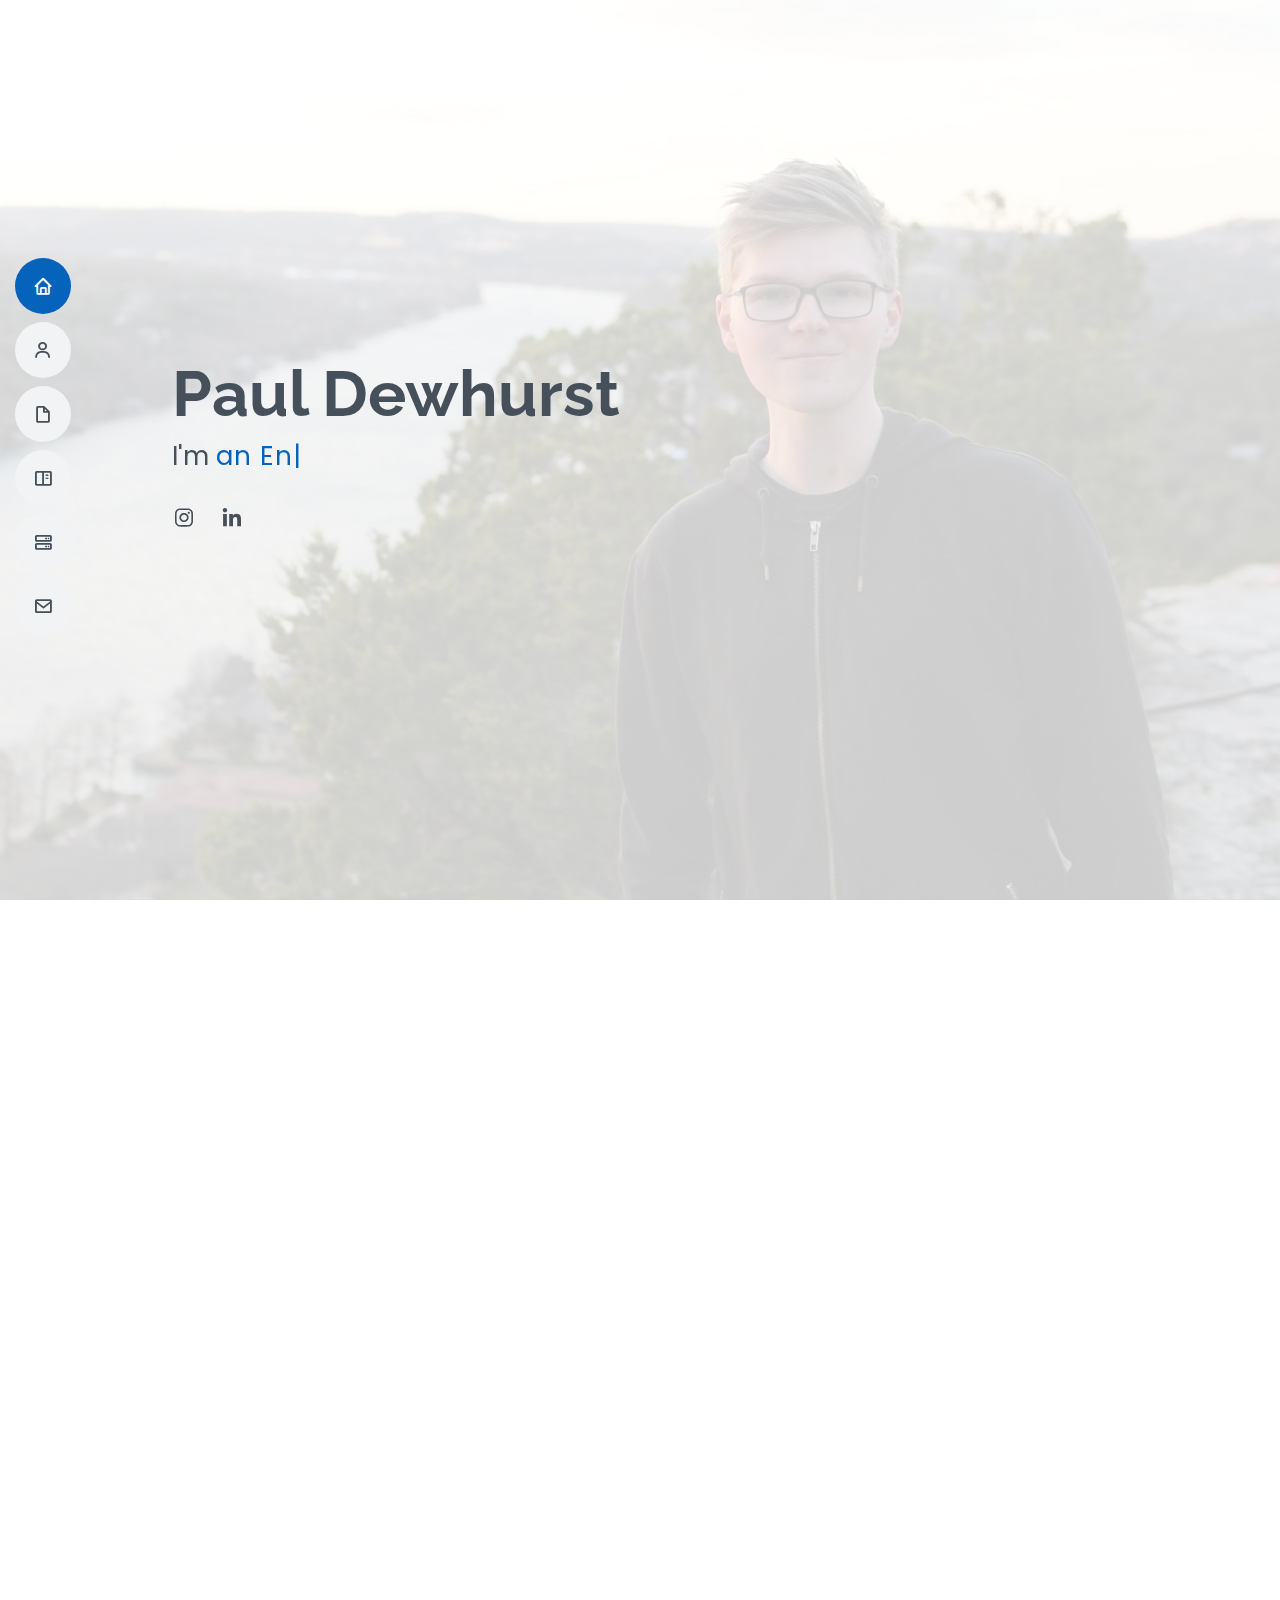
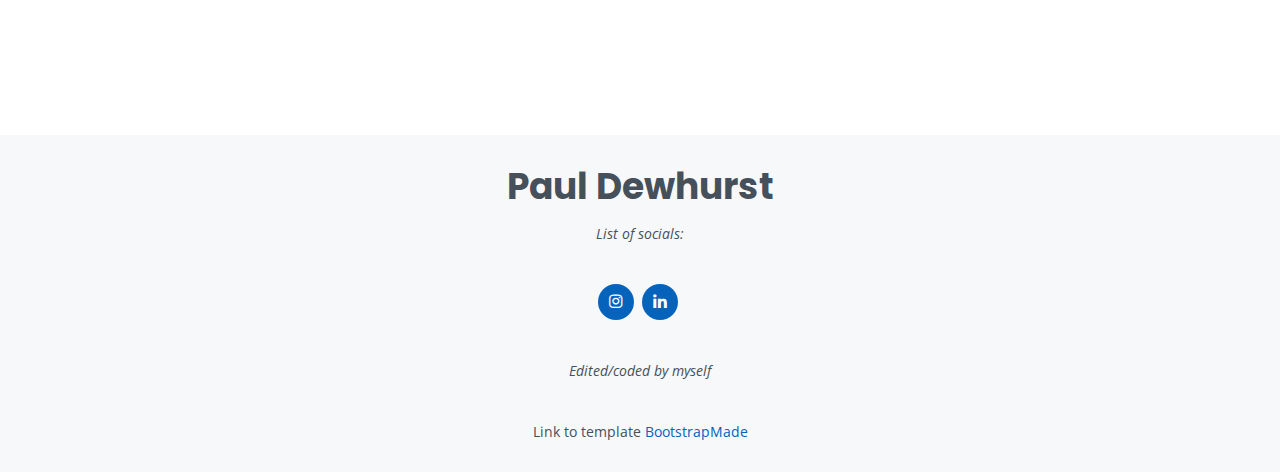
==== commit d8f2410d: "PC upload images" ====
--- a/index.html
+++ b/index.html
@@ -354,10 +354,10 @@
             <div class="portfolio-wrap">
               <img src="assets/img/portfolio/portfolio-4.jpg" class="img-fluid" alt="">
               <div class="portfolio-info">
-                <h4>Card 2</h4>
-                <p>Card</p>
-                <div class="portfolio-links">
-                  <a href="assets/img/portfolio/portfolio-4.jpg" data-gallery="portfolioGallery" class="portfolio-lightbox" title="Card 2"><i class="bx bx-plus"></i></a>
+                <h4>PC 1</h4>
+                <p>PC</p>
+                <div class="portfolio-links">
+                  <a href="assets/img/portfolio/portfolio-4.jpg" data-gallery="portfolioGallery" class="portfolio-lightbox" title="PC 1"><i class="bx bx-plus"></i></a>
                   <a href="portfolio-details2.html" class="portfolio-details-lightbox" data-glightbox="type: external" title="Portfolio Details"><i class="bx bx-link"></i></a>
                 </div>
               </div>
@@ -396,10 +396,10 @@
             <div class="portfolio-wrap">
               <img src="assets/img/portfolio/portfolio-7.jpg" class="img-fluid" alt="">
               <div class="portfolio-info">
-                <h4>Card 1</h4>
-                <p>Card</p>
-                <div class="portfolio-links">
-                  <a href="assets/img/portfolio/portfolio-7.jpg" data-gallery="portfolioGallery" class="portfolio-lightbox" title="Card 1"><i class="bx bx-plus"></i></a>
+                <h4>PC 2</h4>
+                <p>PC</p>
+                <div class="portfolio-links">
+                  <a href="assets/img/portfolio/portfolio-7.jpg" data-gallery="portfolioGallery" class="portfolio-lightbox" title="PC 2"><i class="bx bx-plus"></i></a>
                   <a href="portfolio-details2.html" class="portfolio-details-lightbox" data-glightbox="type: external" title="Portfolio Details"><i class="bx bx-link"></i></a>
                 </div>
               </div>
@@ -410,10 +410,10 @@
             <div class="portfolio-wrap">
               <img src="assets/img/portfolio/portfolio-8.jpg" class="img-fluid" alt="">
               <div class="portfolio-info">
-                <h4>Card 3</h4>
-                <p>Card</p>
-                <div class="portfolio-links">
-                  <a href="assets/img/portfolio/portfolio-8.jpg" data-gallery="portfolioGallery" class="portfolio-lightbox" title="Card 3"><i class="bx bx-plus"></i></a>
+                <h4>PC 3</h4>
+                <p>PC</p>
+                <div class="portfolio-links">
+                  <a href="assets/img/portfolio/portfolio-8.jpg" data-gallery="portfolioGallery" class="portfolio-lightbox" title="PC 3"><i class="bx bx-plus"></i></a>
                   <a href="portfolio-details2.html" class="portfolio-details-lightbox" data-glightbox="type: external" title="Portfolio Details"><i class="bx bx-link"></i></a>
                 </div>
               </div>
